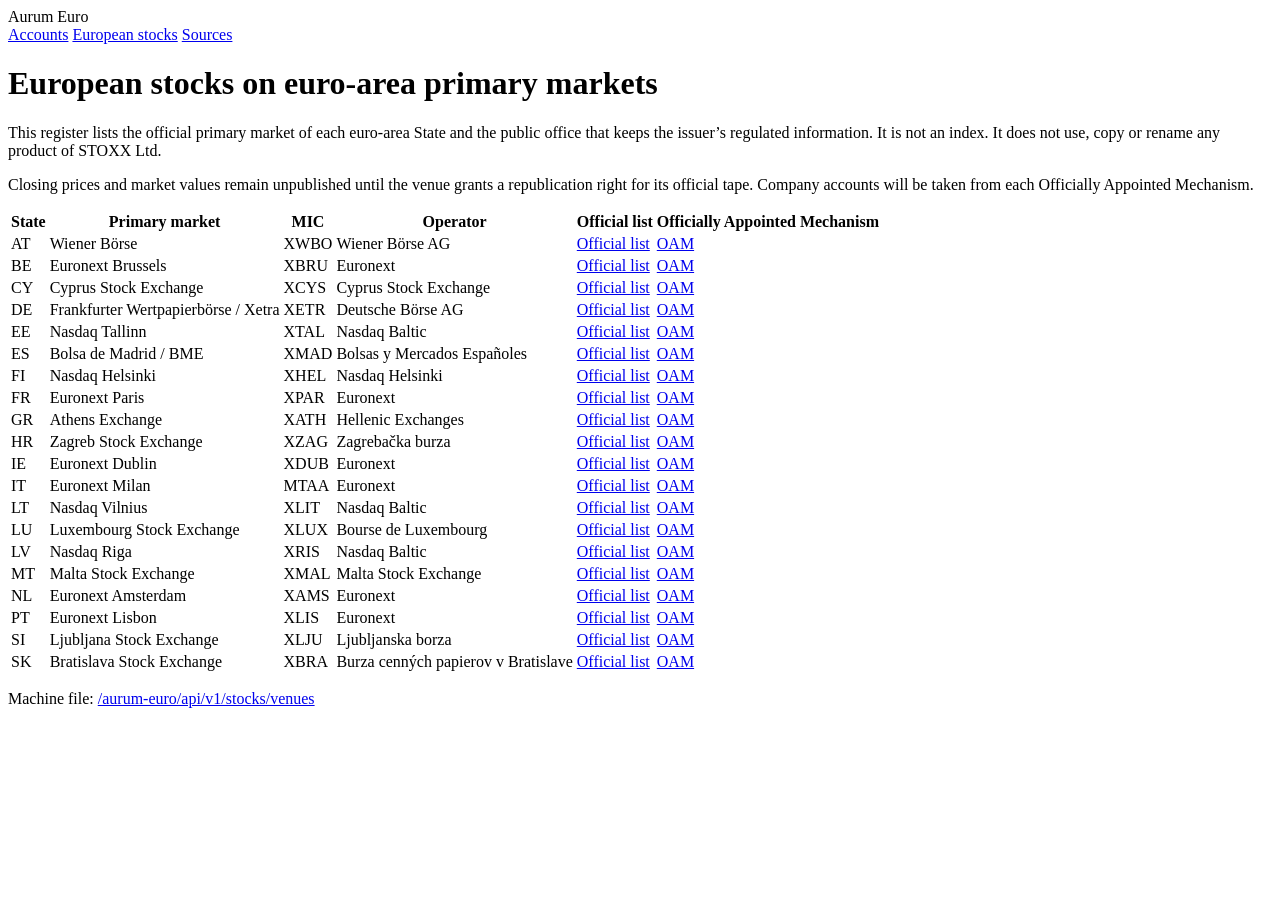
==== aurum-euro/web/stocks.html @ 1296d885 "feat(aurum-euro): European stocks register from euro-area primary markets (not STOXX)" ====
<!doctype html>
<html lang="en">
<head>
  <meta charset="utf-8"/>
  <title>European stocks · Aurum Euro</title>
  <link rel="stylesheet" href="/aurum-euro/static/styles.css"/>
</head>
<body>
<header>
  <div class="mark">Aurum Euro</div>
  <nav>
    <a href="/aurum-euro">Accounts</a>
    <a href="/aurum-euro/stocks">European stocks</a>
    <a href="/aurum-euro/static/sources.html">Sources</a>
  </nav>
</header>
<main>
  <h1>European stocks on euro-area primary markets</h1>
  <p class="lead">This register lists the official primary market of each euro-area State and the public office that keeps the issuer’s regulated information. It is not an index. It does not use, copy or rename any product of STOXX Ltd.</p>
  <p class="notice">Closing prices and market values remain unpublished until the venue grants a republication right for its official tape. Company accounts will be taken from each Officially Appointed Mechanism.</p>
  <div class="table-wrap">
    <table>
      <thead><tr><th>State</th><th>Primary market</th><th>MIC</th><th>Operator</th><th>Official list</th><th>Officially Appointed Mechanism</th></tr></thead>
      <tbody>
<tr><td>AT</td><td>Wiener Börse</td><td class='machine'>XWBO</td><td>Wiener Börse AG</td><td><a href='https://www.wienerborse.at/en/listing/shares/'>Official list</a></td><td><a href='https://issuer.wienerborse.at/'>OAM</a></td></tr>
<tr><td>BE</td><td>Euronext Brussels</td><td class='machine'>XBRU</td><td>Euronext</td><td><a href='https://live.euronext.com/en/markets/brussels/equities/list'>Official list</a></td><td><a href='https://www.fsma.be/'>OAM</a></td></tr>
<tr><td>CY</td><td>Cyprus Stock Exchange</td><td class='machine'>XCYS</td><td>Cyprus Stock Exchange</td><td><a href='https://www.cse.com.cy/'>Official list</a></td><td><a href='https://www.cysec.gov.cy/'>OAM</a></td></tr>
<tr><td>DE</td><td>Frankfurter Wertpapierbörse / Xetra</td><td class='machine'>XETR</td><td>Deutsche Börse AG</td><td><a href='https://www.xetra.com/xetra-en/instruments'>Official list</a></td><td><a href='https://www.bundesanzeiger.de/'>OAM</a></td></tr>
<tr><td>EE</td><td>Nasdaq Tallinn</td><td class='machine'>XTAL</td><td>Nasdaq Baltic</td><td><a href='https://nasdaqbaltic.com/statistics/en/shares'>Official list</a></td><td><a href='https://www.fi.ee/'>OAM</a></td></tr>
<tr><td>ES</td><td>Bolsa de Madrid / BME</td><td class='machine'>XMAD</td><td>Bolsas y Mercados Españoles</td><td><a href='https://www.bolsasymercados.es/bme-exchange/en/Prices-and-Markets/Shares'>Official list</a></td><td><a href='https://www.cnmv.es/'>OAM</a></td></tr>
<tr><td>FI</td><td>Nasdaq Helsinki</td><td class='machine'>XHEL</td><td>Nasdaq Helsinki</td><td><a href='https://www.nasdaqomxnordic.com/shares/listed-companies/helsinki'>Official list</a></td><td><a href='https://www.finanssivalvonta.fi/'>OAM</a></td></tr>
<tr><td>FR</td><td>Euronext Paris</td><td class='machine'>XPAR</td><td>Euronext</td><td><a href='https://live.euronext.com/en/markets/paris/equities/list'>Official list</a></td><td><a href='https://www.info-financiere.fr/'>OAM</a></td></tr>
<tr><td>GR</td><td>Athens Exchange</td><td class='machine'>XATH</td><td>Hellenic Exchanges</td><td><a href='https://www.athexgroup.gr/en/market-data/securities'>Official list</a></td><td><a href='https://www.hcmc.gr/'>OAM</a></td></tr>
<tr><td>HR</td><td>Zagreb Stock Exchange</td><td class='machine'>XZAG</td><td>Zagrebačka burza</td><td><a href='https://zse.hr/en'>Official list</a></td><td><a href='https://www.hanfa.hr/'>OAM</a></td></tr>
<tr><td>IE</td><td>Euronext Dublin</td><td class='machine'>XDUB</td><td>Euronext</td><td><a href='https://live.euronext.com/en/markets/dublin/equities/list'>Official list</a></td><td><a href='https://www.centralbank.ie/'>OAM</a></td></tr>
<tr><td>IT</td><td>Euronext Milan</td><td class='machine'>MTAA</td><td>Euronext</td><td><a href='https://live.euronext.com/en/markets/milan/equities/list'>Official list</a></td><td><a href='https://www.consob.it/'>OAM</a></td></tr>
<tr><td>LT</td><td>Nasdaq Vilnius</td><td class='machine'>XLIT</td><td>Nasdaq Baltic</td><td><a href='https://nasdaqbaltic.com/statistics/en/shares'>Official list</a></td><td><a href='https://www.lb.lt/'>OAM</a></td></tr>
<tr><td>LU</td><td>Luxembourg Stock Exchange</td><td class='machine'>XLUX</td><td>Bourse de Luxembourg</td><td><a href='https://www.luxse.com/'>Official list</a></td><td><a href='https://www.luxse.com/oam'>OAM</a></td></tr>
<tr><td>LV</td><td>Nasdaq Riga</td><td class='machine'>XRIS</td><td>Nasdaq Baltic</td><td><a href='https://nasdaqbaltic.com/statistics/en/shares'>Official list</a></td><td><a href='https://www.fktk.lv/'>OAM</a></td></tr>
<tr><td>MT</td><td>Malta Stock Exchange</td><td class='machine'>XMAL</td><td>Malta Stock Exchange</td><td><a href='https://www.borzamalta.com.mt/'>Official list</a></td><td><a href='https://www.mfsa.mt/'>OAM</a></td></tr>
<tr><td>NL</td><td>Euronext Amsterdam</td><td class='machine'>XAMS</td><td>Euronext</td><td><a href='https://live.euronext.com/en/markets/amsterdam/equities/list'>Official list</a></td><td><a href='https://www.afm.nl/'>OAM</a></td></tr>
<tr><td>PT</td><td>Euronext Lisbon</td><td class='machine'>XLIS</td><td>Euronext</td><td><a href='https://live.euronext.com/en/markets/lisbon/equities/list'>Official list</a></td><td><a href='https://www.cmvm.pt/'>OAM</a></td></tr>
<tr><td>SI</td><td>Ljubljana Stock Exchange</td><td class='machine'>XLJU</td><td>Ljubljanska borza</td><td><a href='https://ljse.si/en'>Official list</a></td><td><a href='https://www.a-tvp.si/'>OAM</a></td></tr>
<tr><td>SK</td><td>Bratislava Stock Exchange</td><td class='machine'>XBRA</td><td>Burza cenných papierov v Bratislave</td><td><a href='https://www.bsse.sk/'>Official list</a></td><td><a href='https://www.nbs.sk/'>OAM</a></td></tr>
      </tbody>
    </table>
  </div>
  <footer>
    <p>Machine file: <a href="/aurum-euro/api/v1/stocks/venues">/aurum-euro/api/v1/stocks/venues</a></p>
  </footer>
</main>
</body>
</html>
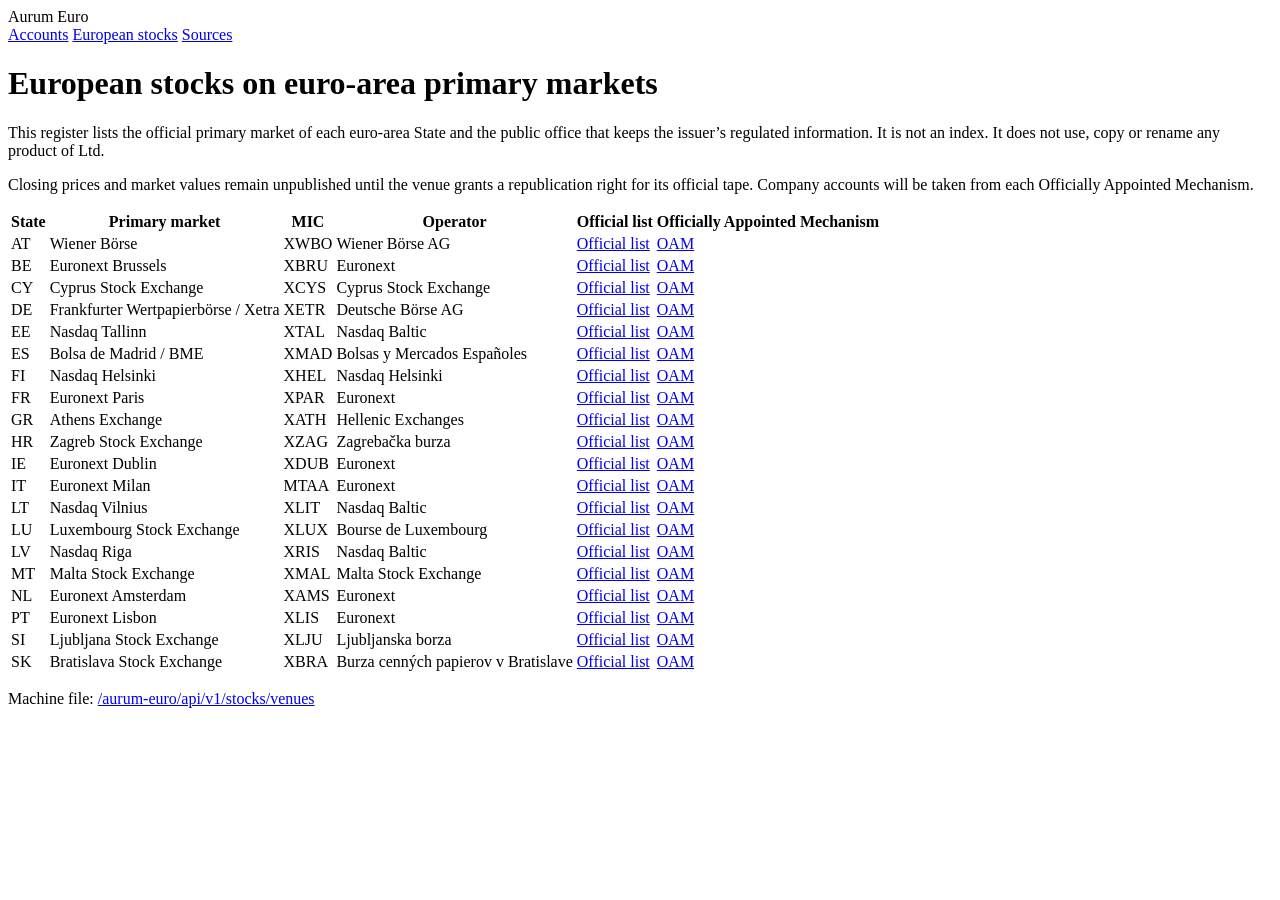
==== commit 1645db2b: "feat(aurum-euro): Eurostat on the same refresh; long scale; no third-party index name million=10^6, " ====
--- a/aurum-euro/web/stocks.html
+++ b/aurum-euro/web/stocks.html
@@ -16,7 +16,7 @@
 </header>
 <main>
   <h1>European stocks on euro-area primary markets</h1>
-  <p class="lead">This register lists the official primary market of each euro-area State and the public office that keeps the issuer’s regulated information. It is not an index. It does not use, copy or rename any product of STOXX Ltd.</p>
+  <p class="lead">This register lists the official primary market of each euro-area State and the public office that keeps the issuer’s regulated information. It is not an index. It does not use, copy or rename any product of Ltd.</p>
   <p class="notice">Closing prices and market values remain unpublished until the venue grants a republication right for its official tape. Company accounts will be taken from each Officially Appointed Mechanism.</p>
   <div class="table-wrap">
     <table>
